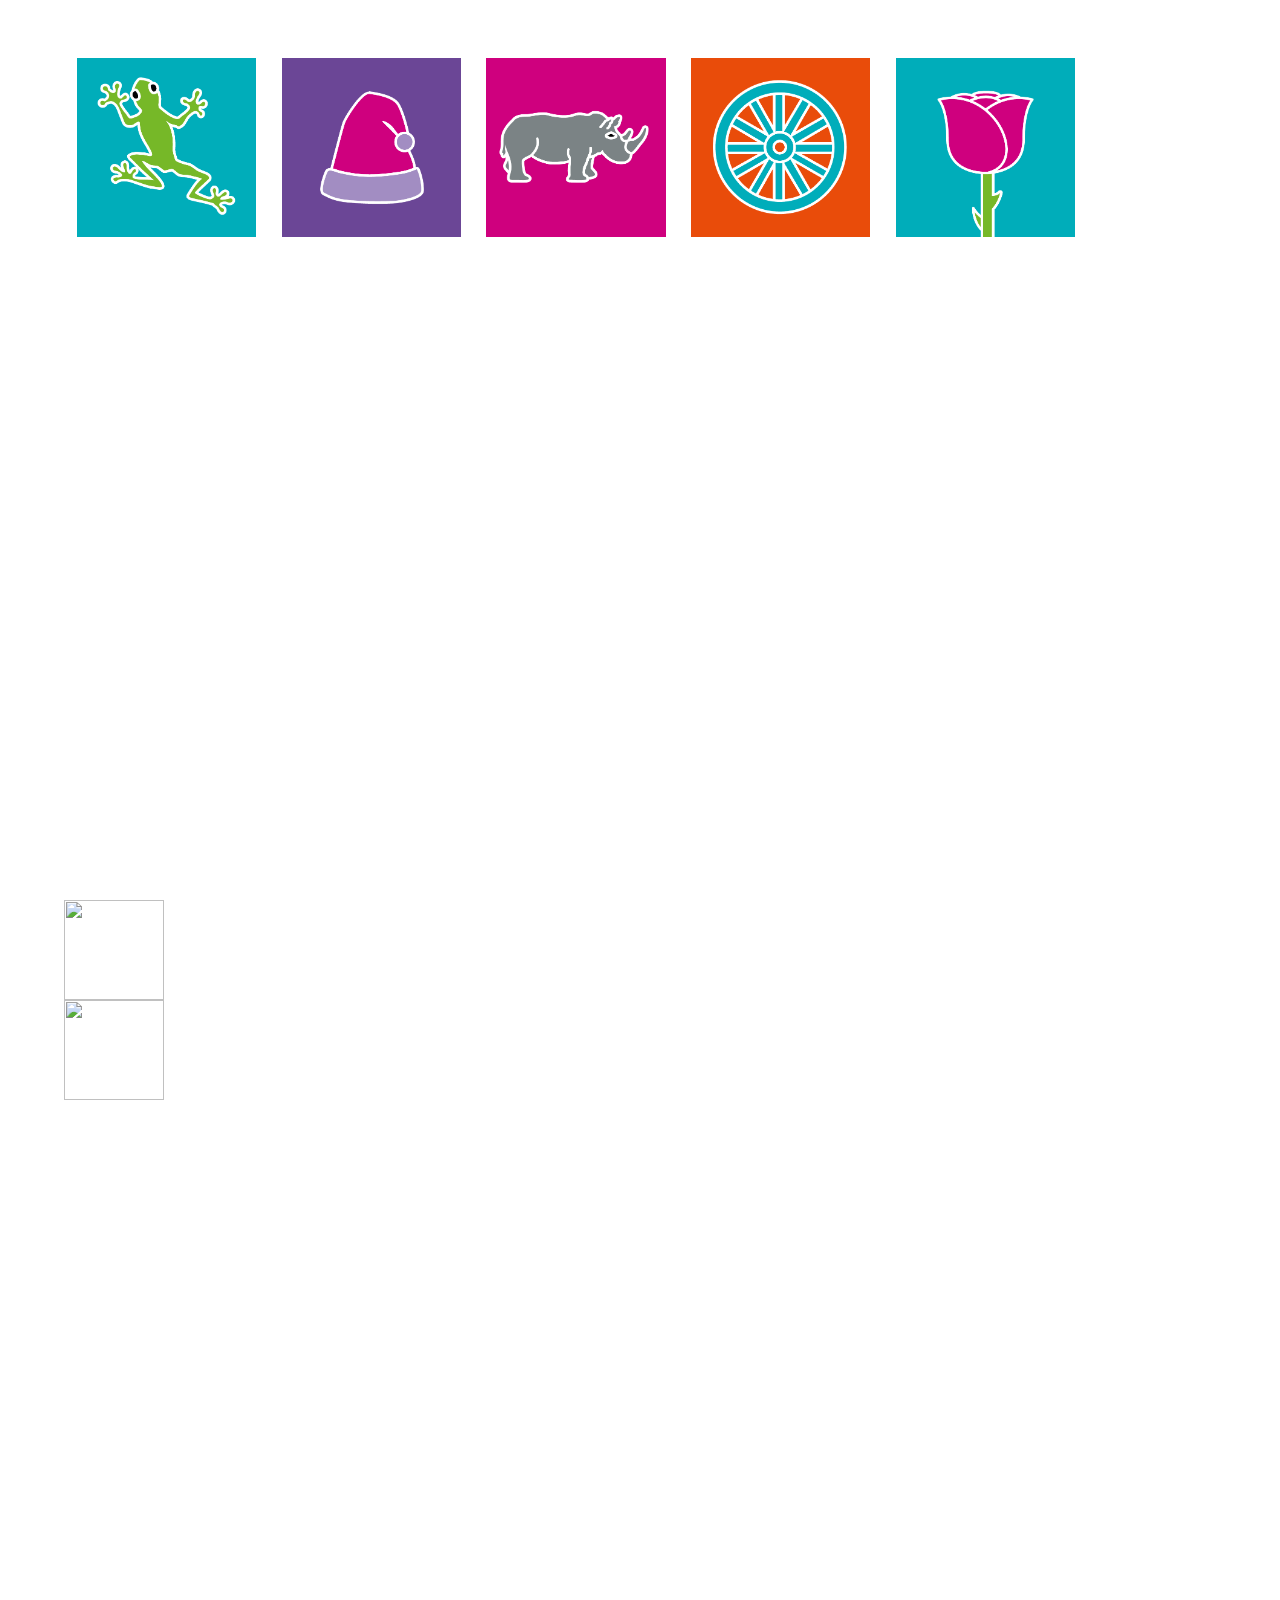
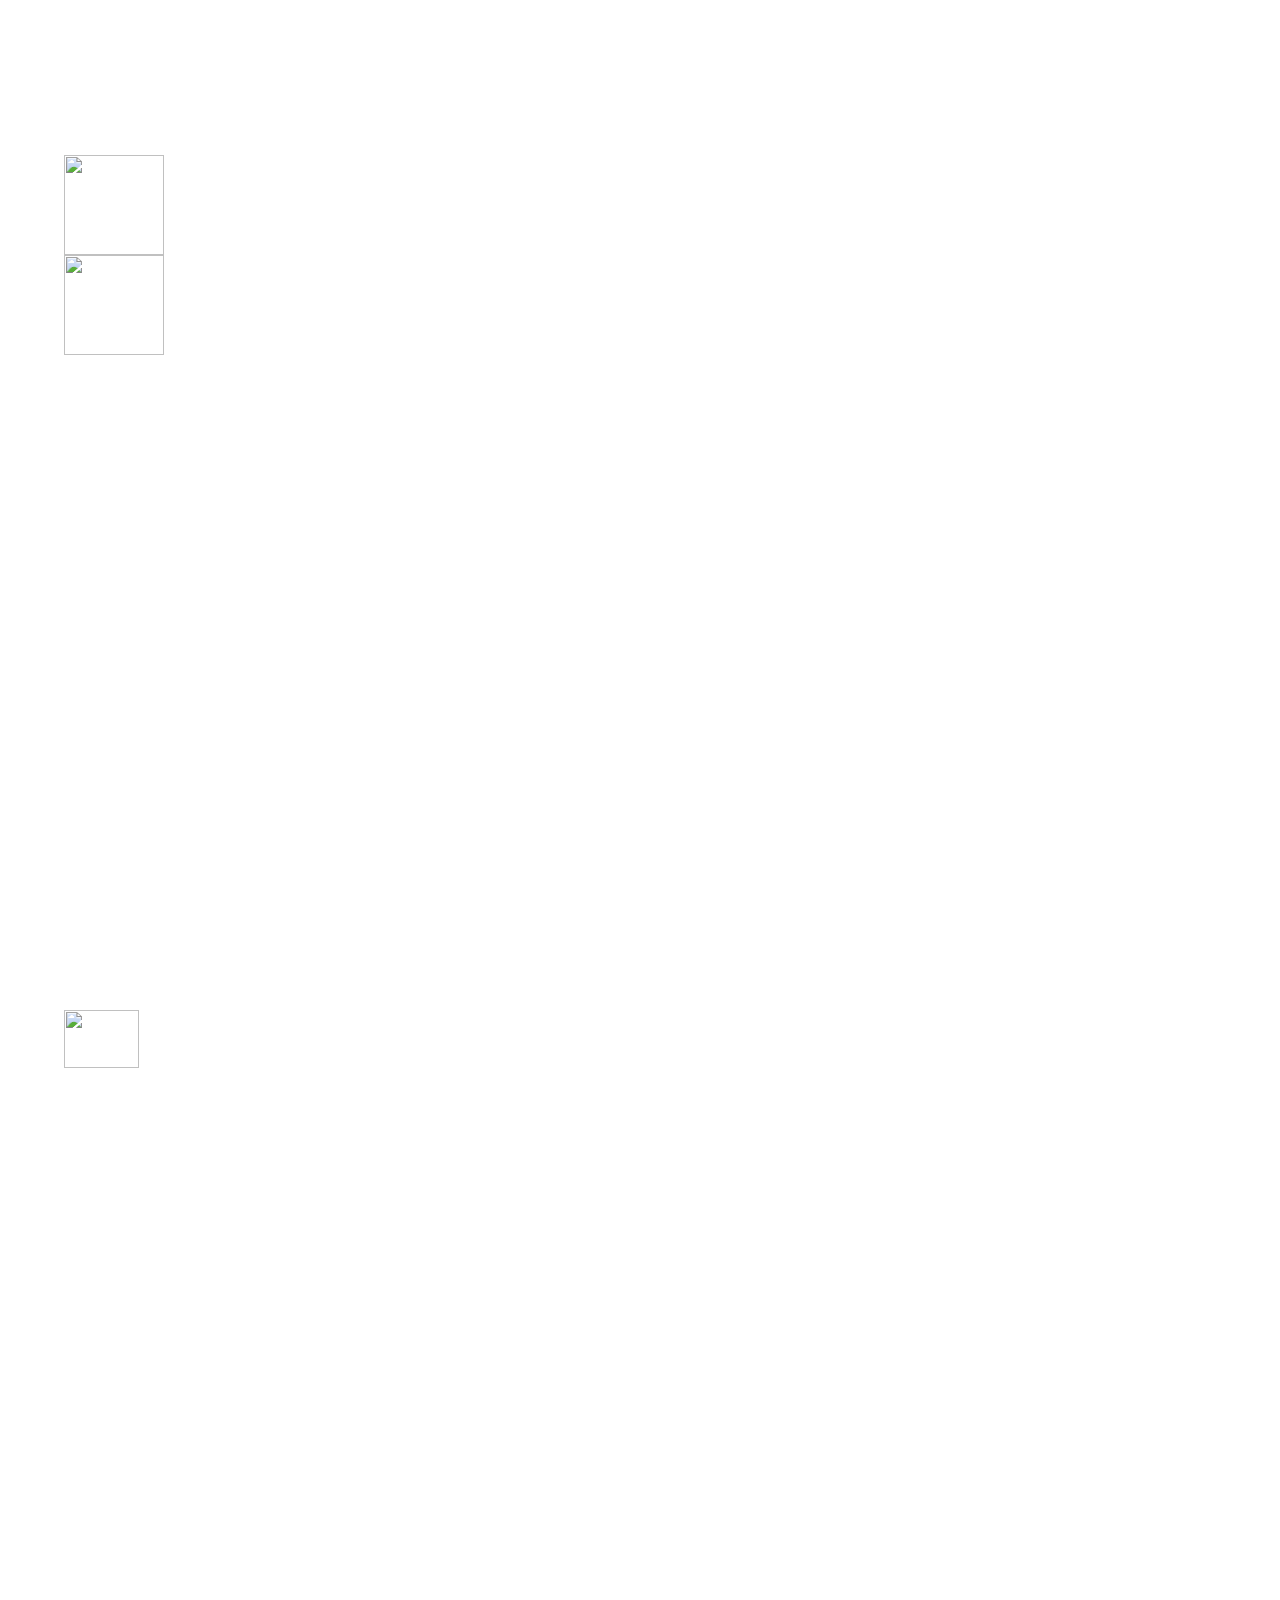
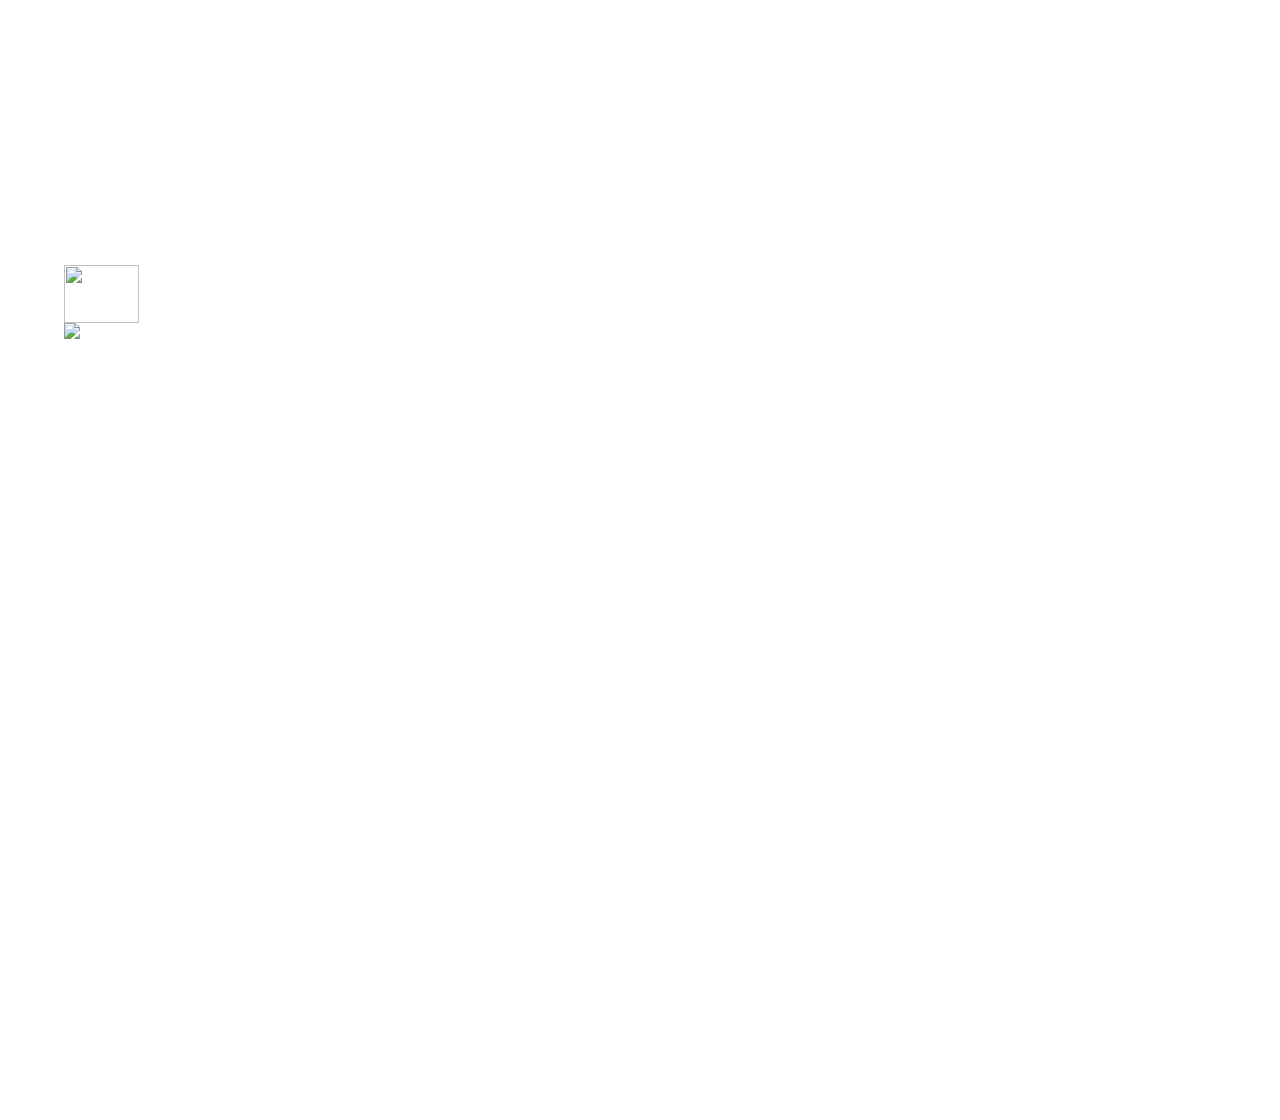
==== index-dv.html @ 87061aef "dimelo DV" ====
<html>
<head>

	<title>Match Game ...</title>
	<link type="text/css" rel="stylesheet" media="screen" href="jqtouch/jqtouch.css">
	<link type="text/css" rel="stylesheet" media="screen" href="css/dimelo.css">

    <!-- this line removes any default padding and style. you might only need one of these values set. -->
  <style> body {padding: 0; margin: 0;} </style>
  <link rel="manifest" href="manifest.json">
  <meta name="theme-color" content="gray"/>
  <!-- Fullscreen para ios -->
<meta name="viewport" content="width=device-width, initial-scale=1, maximum-scale=1, user-scalable=1">
<meta name="apple-mobile-web-app-capable" content="yes">
<meta name="apple-mobile-web-app-status-bar-style" content="black">

<link rel="icon" href="favicon.ico" type="image/x-icon" />
<link rel="apple-touch-icon" href="images/hello-icon-152.png">
<meta name="theme-color" content="gray"/>
<meta name="apple-mobile-web-app-capable" content="yes">
<meta name="apple-mobile-web-app-status-bar-style" content="black">
<meta name="apple-mobile-web-app-title" content="Hello World">
<meta name="msapplication-TileImage" content="images/hello-icon-144.png">
<meta name="msapplication-TileColor" content="#FFFFFF">

	<script src="jqtouch/jquery-1.7.1.min.js"></script>
	<script src="jqtouch/jquery-ui-1.10.4.js"></script>
	<!-- <script src="jqtouch/jquery.flip.min.js"></script>  -->
	<script type="text/javascript" src="jqtouch/jqtouch.js"></script>
	<script type="text/javascript" src="js/dimelo.js"></script>


</head>
<body>
	<div id="home">
		<div id="splash">
			<div id="g1" onclick="setgrupo(1, 'grupoR.png' )"><a><img  id="ig1" src="images/grupoR.png" /></a></div>
			<div id="g2" onclick="setgrupo(2, 'grupoG.png' )"><a><img  id="ig2" src="images/grupoG.png" /></a></div>
			<div id="g3" onclick="setgrupo(3, 'grupoJ.png' )"><a><img  id="ig3" src="images/grupoJ.png" /></a></div>
			<div id="g4" onclick="setgrupo(4, 'grupoV.png' )"><a><img  id="ig4" src="images/grupoV.png" /></a></div>
			<div id="g5" onclick="setgrupo(5, 'grupoH.png' )"><a><img  id="ig5" src="images/grupoH.png" /></a></div>

			<audio hidden="hidden" src="sounds/beep1.mp3"  id="beep1" />
		</div>
	</div> <!-- home -->

	<div id="audio">
		<div id="i2"></div>
			<div id="a1"  onclick="setaudio(1, 'audio1.png')"><a><img width="100px" height="100px"  src="images/audio1.png" /></a></div>
			<div id="a2"  onclick="setaudio(2, 'audio2.png')"><a><img width="100px" height="100px"  src="images/audio2.png" /></a></div>
			<!--
			<div id="a3"  onclick='setaudio(3, "audio3.png")'><a><img width="100px" height="100px"  src="images/audio3.png" /></a></div>
    		<div id="a4"  onclick='setaudio(4, "audio4.png")'><a><img width="100px" height="100px"  src="images/audio4.png" /></a></div>
            -->

	</div> <!-- audio -->

	<div id="categ">
		<div id="i3"></div>
		<div id="i4"></div>
			<div id="c1"  onclick="setcat(1, 'cat1.png')"><a><img width="100px" height="100px"  src="images/cat1.png" /></a></div>
			<div id="c2"  onclick="setcat(2, 'cat2.png')"><a><img width="100px" height="100px"  src="images/cat2.png" /></a></div>
			<!-- <div id="c3"  onclick='setcat(3, "cat3.png")'><a><img width="100px" height="100px"  src="images/cat3.png" /></a></div> -->
	</div> <!-- categ -->

	<div id="juego">
		<div class="tablero" id="tb">
			<div onclick="gohome()"><img id="arrl" src="images/arrowleft.png" /></div>
		</div> <!-- tablero -->
	</div> <!-- juego -->

	<div id="finjuego">
		     <div onclick="gohome()"><img id="fj" src="images/arrowleft.png" /></div>
		<div id="splash2">
			<div onclick="gohome()"><img src="images/alegre2.gif" /></div>
			<audio hidden="hidden" src="sounds/ganador.mp3"  id="ganador" />
		</div>
	</div> <!-- finjuego -->

<script src="js/main.js"></script>
	</body>
	</html>
---- css/dimelo.css ----
body {

    font-family: Helvetica;
    font-size: 14px;
    color: #fff;
	/* background: url(img/holz-1024x768.jpg) fixed center center; */
  background-image: url("img/bg.jpg");
  background-repeat: no-repeat;
  background-size: 100vw 100vh;
}
body > * {
/*

*/
}

h1, h2 {
    font: bold 16px Helvetica;
    text-shadow: rgba(255,255,255,.2) 0 1px 1px;
    color: #000;
    color: #eee;
    text-align: center;
    margin: 10px 10px 5px;
}

p {
	margin-left: 6px;
}

/*  *********  HOME ********* */
#home, #audio, #categ, #juego, #finjuego{
  background-color: rgba(255,255,255,0.2);
  max-width: 90vw;
  height: 90vh;
  margin: 5vh 5vw;
}
#splash, #splash2 {
/*    position: absolute;
    top: 15%;
*/   
}
#splash2 {
/*    position: absolute;
*/    left: 45vw;
}

/*  *********  JUEGO ********* */

#juego.tablero6{
  background-color: rgba(255,5,255,0.2);
}
#juego.tablero12{
  background-color: rgba(2,255,255,0.2);
}
.tarjeta{
  margin: 1vw;
  float: left;
}
#juego.tablero6 .tarjeta{
  width: 28vw;
  height: 28vw;
  margin: 1vw;
  float: left;
}
#juego.tablero12 .tarjeta{
  width: 20.5vw;
  height: 20.5vw;
  max-height: 26vh;
  max-width: 26vh;
  margin: 1vw;
  float: left;
}

.tarjeta-inner{
  position: relative;
  width: 100%;
  height: 100%;
}

.signos {
    position: absolute;
    width: 100%;
    height: 100%;
}

.xxxxxsignos {
    /* position: absolute;
    margin: 0; */
	width: 300px;		/*  ANCHO DE CADA IMAGEN *********************************** */
}

#arrl, #fj {
    height: 58px;
    width: 75px;
}
#ig1, #ig2, #ig3, #ig4, #ig5 {
/*    position: absolute;*/
    height: 14vw;
    width: 14vw;
    float: left;
    margin: 1vw;
}
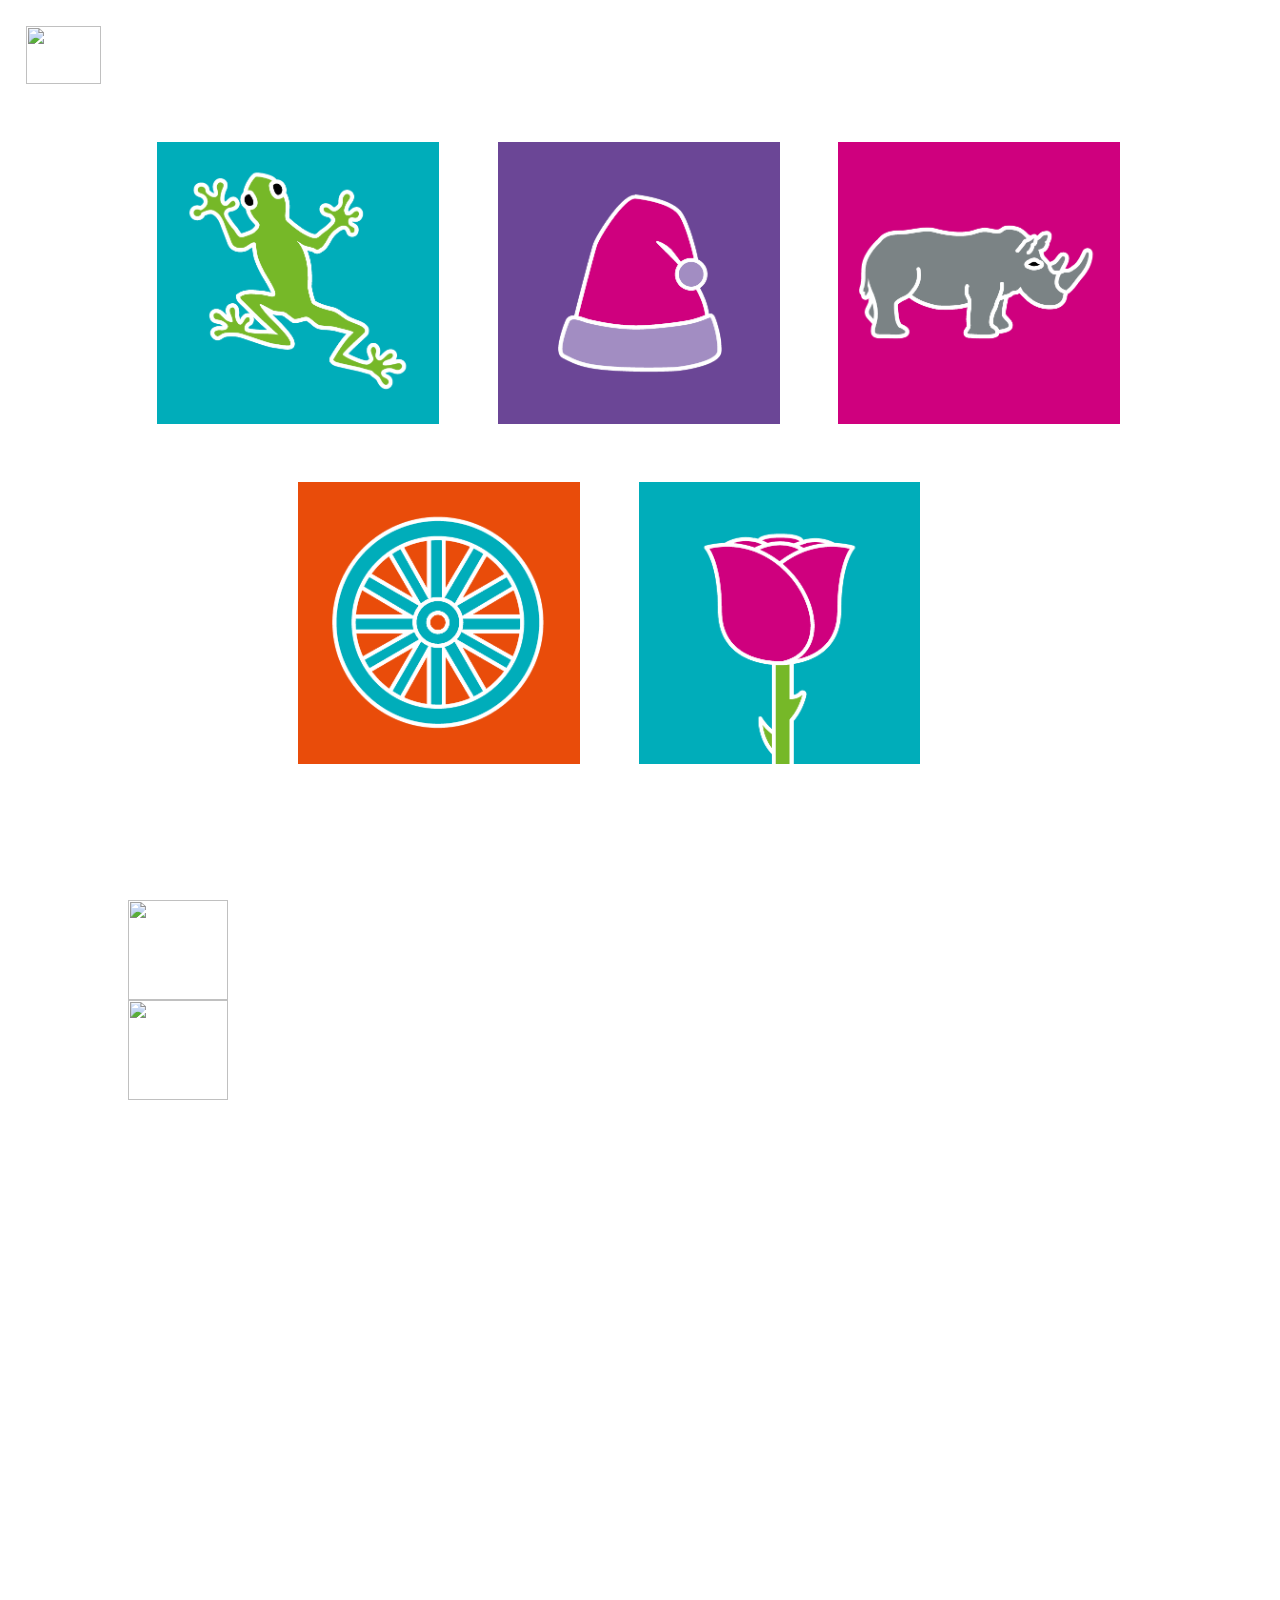
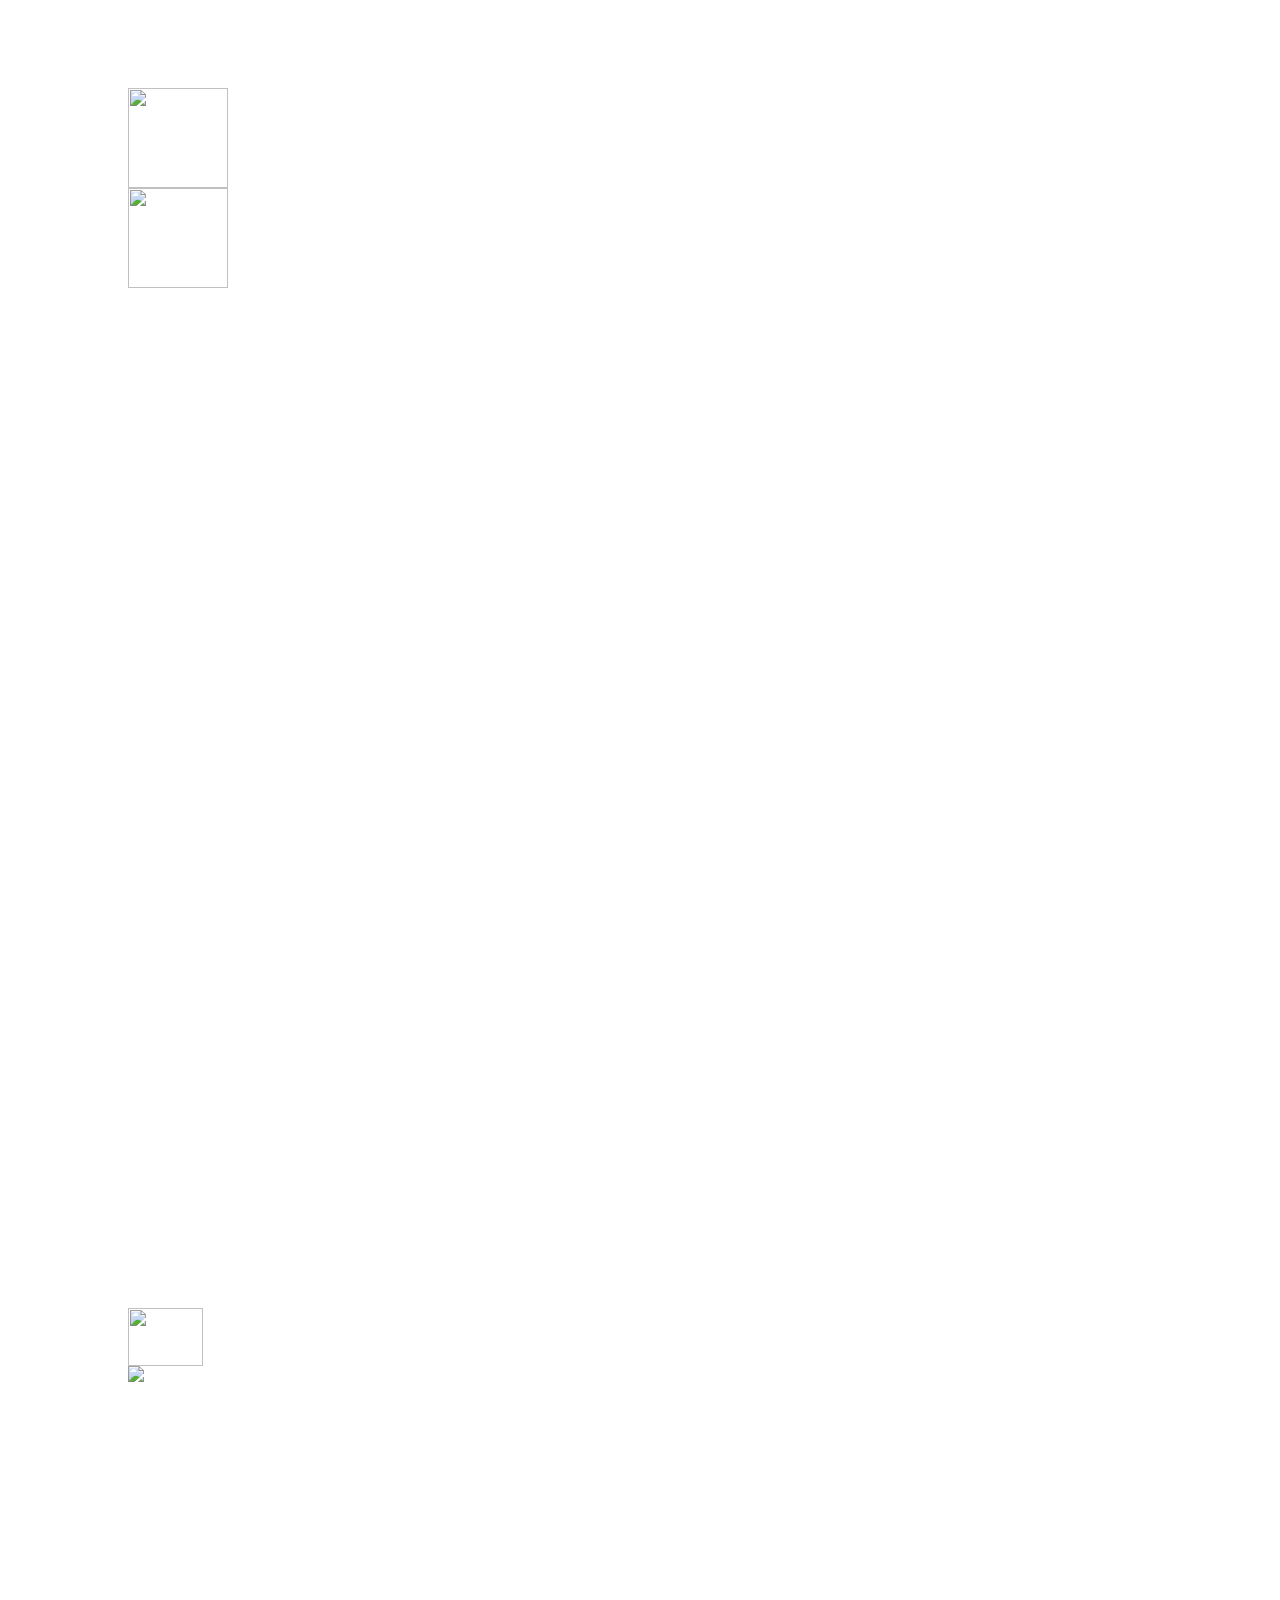
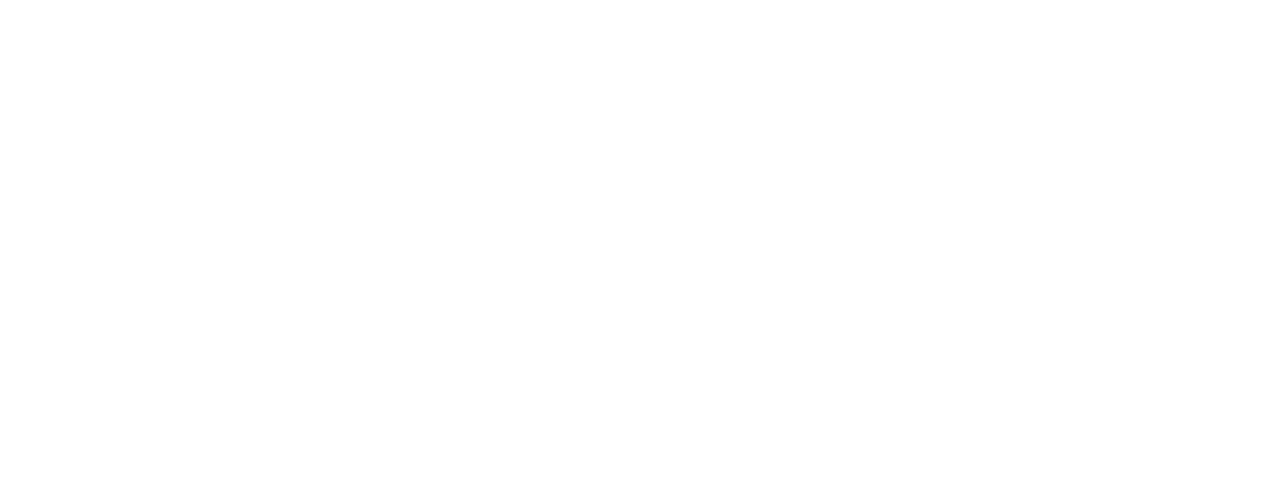
==== commit c4aca3b5: "CSS update" ====
--- a/index-dv.html
+++ b/index-dv.html
@@ -65,7 +65,7 @@
 
 	<div id="juego">
 		<div class="tablero" id="tb">
-			<div onclick="gohome()"><img id="arrl" src="images/arrowleft.png" /></div>
+			<div class="gohome" onclick="gohome()"><img id="arrl" src="images/arrowleft.png" /></div>
 		</div> <!-- tablero -->
 	</div> <!-- juego -->
 
--- a/css/dimelo.css
+++ b/css/dimelo.css
@@ -9,9 +9,8 @@
   background-size: 100vw 100vh;
 }
 body > * {
-/*
-
-*/
+/* override jqtouch.css */
+min-height: 320px !important;
 }
 
 h1, h2 {
@@ -28,16 +27,29 @@
 }
 
 /*  *********  HOME ********* */
-#home, #audio, #categ, #juego, #finjuego{
-  background-color: rgba(255,255,255,0.2);
-  max-width: 90vw;
-  height: 90vh;
-  margin: 5vh 5vw;
-}
+#home, #audio, #categ, #xxjuego, #finjuego{
+  background-color: rgba(255,255,255,0.1);
+  width: 80vw;
+  height: 75vh;
+  margin: 12.5vh 10vw;
+}
+
+
+/* **** HOME *** */
+#ig1, #ig2, #ig3, #ig4, #ig5 {
+/*    position: absolute;*/
+    height: 22vw;
+    width: 22vw;
+    float: left;
+    margin: 2.3vw;
+}
+#ig4{margin-left: 13.3vw}
+
+
 #splash, #splash2 {
 /*    position: absolute;
     top: 15%;
-*/   
+*/
 }
 #splash2 {
 /*    position: absolute;
@@ -45,30 +57,24 @@
 }
 
 /*  *********  JUEGO ********* */
-
-#juego.tablero6{
-  background-color: rgba(255,5,255,0.2);
-}
-#juego.tablero12{
-  background-color: rgba(2,255,255,0.2);
+#juego.tablero12,
+#juego.tablero6 {
+  text-align: center !important;
+  align-items: center;
+  display: flex;
+  width:100%;
+  height: 100%;
+  align-items: center;
+  display: flex !important;
+  background-color: rgba(0,0,0,0.4);
+}
+#juego .tablero{
+  display: inline-block !important;
+  vertical-align: middle;
+  margin: auto;
 }
 .tarjeta{
-  margin: 1vw;
-  float: left;
-}
-#juego.tablero6 .tarjeta{
-  width: 28vw;
-  height: 28vw;
-  margin: 1vw;
-  float: left;
-}
-#juego.tablero12 .tarjeta{
-  width: 20.5vw;
-  height: 20.5vw;
-  max-height: 26vh;
-  max-width: 26vh;
-  margin: 1vw;
-  float: left;
+  display: inline-block !important;
 }
 
 .tarjeta-inner{
@@ -83,20 +89,139 @@
     height: 100%;
 }
 
-.xxxxxsignos {
-    /* position: absolute;
-    margin: 0; */
-	width: 300px;		/*  ANCHO DE CADA IMAGEN *********************************** */
-}
-
 #arrl, #fj {
     height: 58px;
     width: 75px;
 }
-#ig1, #ig2, #ig3, #ig4, #ig5 {
-/*    position: absolute;*/
-    height: 14vw;
-    width: 14vw;
-    float: left;
-    margin: 1vw;
-}
+div.gohome{
+  position: fixed;
+  top: 2vw;
+  left: 2vw;
+  float: left;
+}
+
+/* *** iPhone vertical *** */
+@media (max-aspect-ratio: 3/4) {
+  #juego.tablero12 .tablero{
+    height: 120vw;
+    width: 90vw;
+  }
+  #juego.tablero12 .tarjeta{
+    height: 28vw;
+    width: 28vw;
+    margin: 1vw;
+  }
+  #juego.tablero6 .tablero{
+    height: 126vw;
+    width: 84vw;
+  }
+  #juego.tablero6 .tarjeta{
+    height: 38vw;
+    width: 38vw;
+    margin: 2vw;
+  }
+}
+/* *** Vertical tablero12 = 4w x 3h  tablero6 = 3w x 2h ****/
+@media (min-aspect-ratio: 3/4) {
+  #juego.tablero12 .tablero{
+    height: 100vw;
+    width: 75vw;
+  }
+  #juego.tablero12 .tarjeta{
+    height: 23vw;
+    width: 23vw;
+    margin: 1vw;
+  }
+  #juego.tablero6 .tablero{
+    height: 105vw;
+    width: 70vw;
+  }
+  #juego.tablero6 .tarjeta{
+    height: 31vw;
+    width: 31vw;
+    margin: 2vw;
+  }
+}
+@media (min-aspect-ratio: 1/1) {
+  #juego.tablero12 .tablero{
+    height: 63vw;
+    width: 84vw;
+  }
+  #juego.tablero12 .tarjeta{
+    height: 19vw;
+    width: 19vw;
+    margin: 1vw;
+  }
+  #juego.tablero6 .tablero{
+    height: 58vw;
+    width: 87vw;
+  }
+  #juego.tablero6 .tarjeta{
+    height: 25vw;
+    width: 25vw;
+    margin: 2vw;
+  }
+}
+/* *** HORIZONTAL tablero12 = 4w x 3h  tablero6 = 3w x 2h ****/
+@media (min-aspect-ratio: 4/3) {
+  #juego.tablero12 .tablero{
+    height: 75vh;
+    width:100vh;
+  }
+  #juego.tablero12 .tarjeta{
+    height: 23vh;
+    width: 23vh;
+    margin: 1vh;
+  }
+  #juego.tablero6 .tablero{
+    height: 70vh;
+    width: 105vh;
+  }
+  #juego.tablero6 .tarjeta{
+    height: 31vh;
+    width: 31vh;
+    margin: 2vh;
+  }
+}
+/* *** iPhone horizontal *** */
+@media (min-aspect-ratio: 5/3) {
+  #juego.tablero12 .tablero{
+    height: 90vh;
+    width: 120vh;
+  }
+  #juego.tablero12 .tarjeta{
+    height: 28vh;
+    width: 28vh;
+    margin: 1vh;
+  }
+  #juego.tablero6 .tablero{
+    height: 84vh;
+    width: 126vh;
+  }
+  #juego.tablero6 .tarjeta{
+    height: 38vh;
+    width: 38vh;
+    margin: 2vh;
+  }
+}
+
+@media (min-aspect-ratio: 12/5) {
+  #juego.tablero12 .tablero{
+    height: 30vw;
+    width: 90vw;
+  }
+  #juego.tablero12 .tarjeta{
+    height: 13vw;
+    width: 13vw;
+    margin: 1vh;
+  }
+  #juego.tablero6 .tablero{
+    height: 15vw;
+    width: 90vw;
+  }
+  #juego.tablero6 .tarjeta{
+    height: 13vw;
+    width: 13vw;
+    margin: 1vw;
+  }
+}
